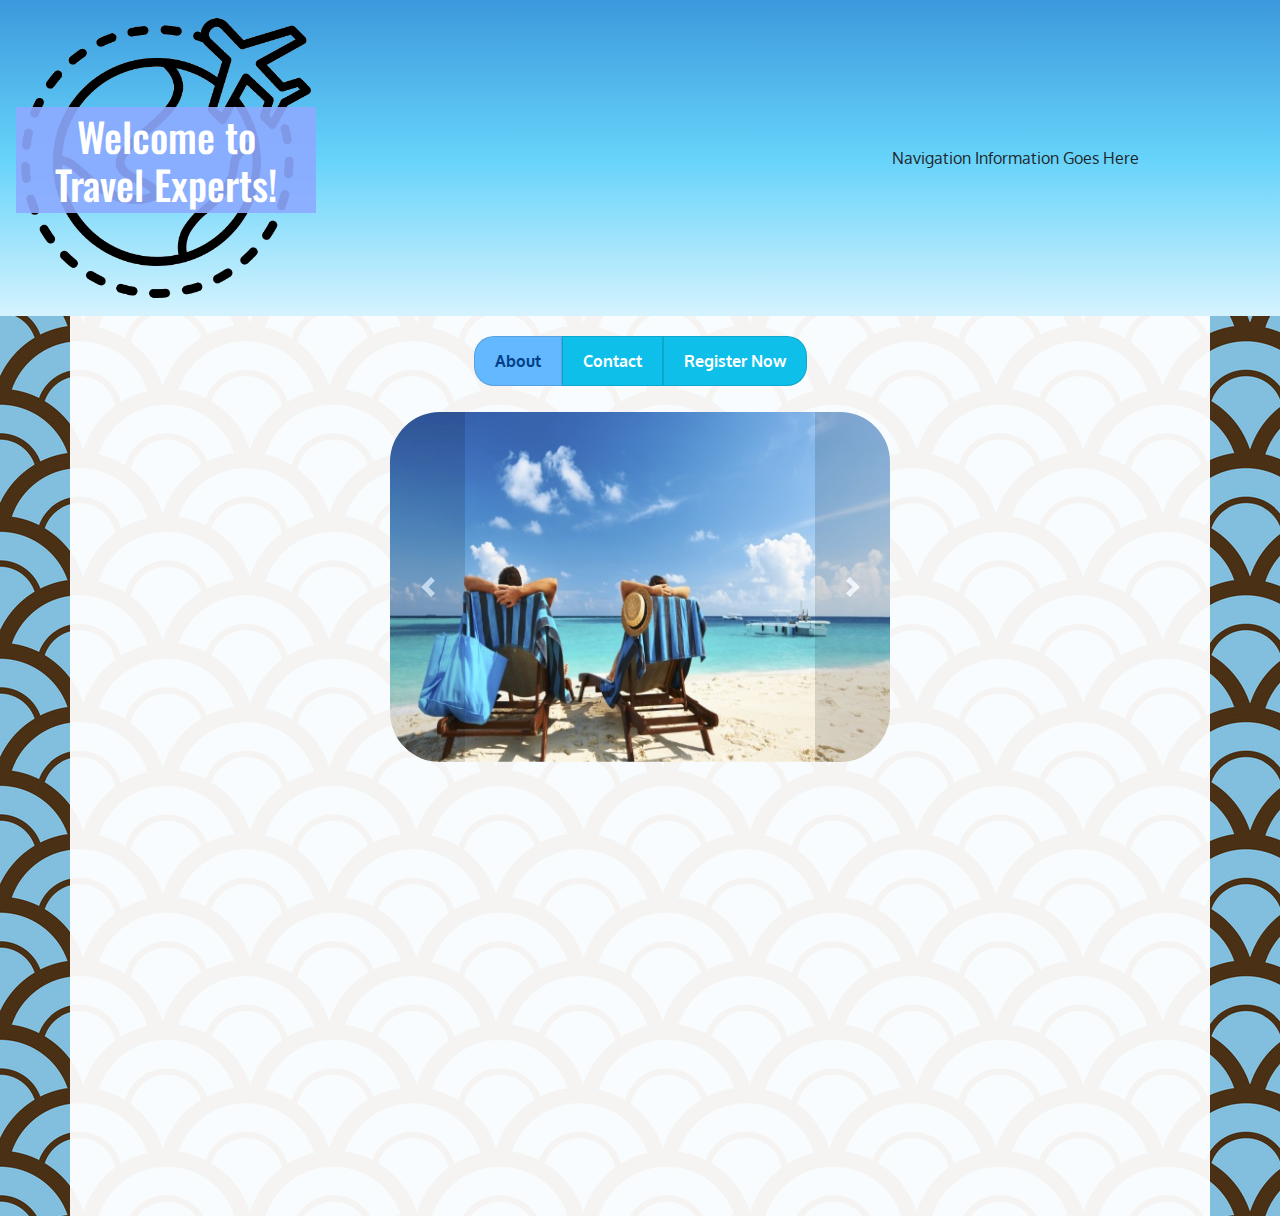
==== index.html @ 2eb611a8 "Initial project repository, added index, styles, js, etc." ====
<!DOCTYPE html>
<html>
	<head>
		<title>Travel Experts</title>
		<meta charset="utf-8">
		<meta content="OOSD, Java, Software Development">

		 <!-- Latest compiled and minified CSS -->
		<link rel="stylesheet" href="https://maxcdn.bootstrapcdn.com/bootstrap/4.5.2/css/bootstrap.min.css">

		<!-- jQuery library -->
		<script src="https://ajax.googleapis.com/ajax/libs/jquery/3.5.1/jquery.min.js"></script>

		<!-- Popper JS -->
		<script src="https://cdnjs.cloudflare.com/ajax/libs/popper.js/1.16.0/umd/popper.min.js"></script>

		<!-- Latest compiled JavaScript -->
		<script src="https://maxcdn.bootstrapcdn.com/bootstrap/4.5.2/js/bootstrap.min.js"></script> 

		<!--CSS Includes-->
		<link rel="stylesheet" href="css/styles.css">

		<!--Font Includes-->
		<link rel="preconnect" href="https://fonts.gstatic.com">
		<link href="https://fonts.googleapis.com/css2?family=Oswald:wght@200;300;400;500;600;700&display=swap" rel="stylesheet"> 
		<link href="https://fonts.googleapis.com/css2?family=Oxygen:wght@300;400;700&display=swap" rel="stylesheet">

		<script type="text/javascript" src="js/functions.js"></script>

	    <script> 
	    $(function(){
	      $("#header").load("header.html");
	      
	      $("#about").load("about.html");	
	      $("#contact").load("contact.html");
	      $("#register").load("register.html");

	    });
	    </script>

	</head>

	<body>
		<header id="header">
			
		</header>

   <div class="container contents">
   	
		<ul class="row" id="formSelector">
			<li><button onclick="showAbout()" id="aboutButton" class="button button-active list-group-item">About</button></li>
			<li><button onclick="showContact()" id="contactButton" class="button list-group-item">Contact</button></li>
			<li><button onclick="showRegister()" id="registerButton" class="button list-group-item">Register Now</button></li>
		</ul>

    	<div id="about" class="field"></div>

    	<div id="contact" class="field"></div>

    	<div id="register" class="field"></div>
	
	</div>

	</body>
</html>
---- css/styles.css ----
/*** COMMON STYLES START ***/
	body {
		font-family: 'Oxygen', sans-serif;
		background-image: url("../img/background.png");
	}

	.contents {
		background-color: rgba(255,255,255,0.95);
		height: 100vh;
	}
/*** COMMON STYLES END ***/

/*** HEADER START ***/
	#logo {
		height: 300px;
		width: 300px;
		background-image: url('../img/logo.png');
		background-size: 300px 300px;
		background-repeat: no-repeat;
		position: relative;
		margin: 0;
	}

	#logo h1 {
		font-family: 'Oswald', sans-serif;

		position: absolute;
		top: 33%;
		
		margin: 0;
		padding: 5px 0;	
		width: 100%;

		text-align: center;
		background-color: rgba(141,170,255,0.9);
		color: white;
	}

	.navbar {
		background: linear-gradient(180deg, rgba(60, 153, 220, 1.0), rgba(102, 211, 250, 1.0), rgba(213, 243, 254, 1.0)),
					linear-gradient(90deg, rgba(37, 101, 174, 1.0), rgba(15, 82, 152, 1.0));
	}

	.navbar div:nth-child(1) {
		margin-left: 10%;
	}

	.navbar div:nth-last-child(1) {
		margin-right: 10%;
	}

/*** HEADER END ***/
	

/*** MAIN PAGE START ***/
	#formSelector {
		list-style-type: none;
		padding: 20px 0 0 0;

		justify-content: center;
	}

	#formSelector li:nth-child(1) {
		border-top-left-radius: 20px;
		border-bottom-left-radius: 20px;
	}

	#formSelector li:nth-last-child(1) {
		border-top-right-radius: 20px;
		border-bottom-right-radius: 20px;
	}

	#formSelector .button {
		background-color: #0EBFE9;
		color: white;

		outline: none;
		font-weight: bold;
		text-decoration: none;
		text-align: center;

		cursor: default;
	}

	#formSelector .button:hover {
		background-color: white;
		color: #0EBFE9;
	}

	#formSelector .button-active {
		background-color: #63B8FF;
		color: #003F87;
	}

	.field {
		display: none;
		padding: 10px;
		text-align: center;
	}
/*** MAIN PAGE END ***/

/*** ABOUT PAGE START ***/
	#travelImages {
		display: flex;
		justify-content: center;
		flex-direction: row;

		width: 500px;
		height: 350px;
		border-radius: 50px;
		overflow: hidden;
		margin: 0 auto;
	}

	#travelImages img{
		width: 500px;
		height: 350px;
	}

	.carousel-control-prev, .carousel-control-next {
		background-color: rgba(0, 0, 0, 0.25);
	}


	#about {
		display: block;
	}
/*** ABOUT PAGE END ***/

/*** CONTACT PAGE START ***/
	#contact table {
		width: 50%;
		margin: auto;
	}

/*** CONTAGE PAGE END ***/
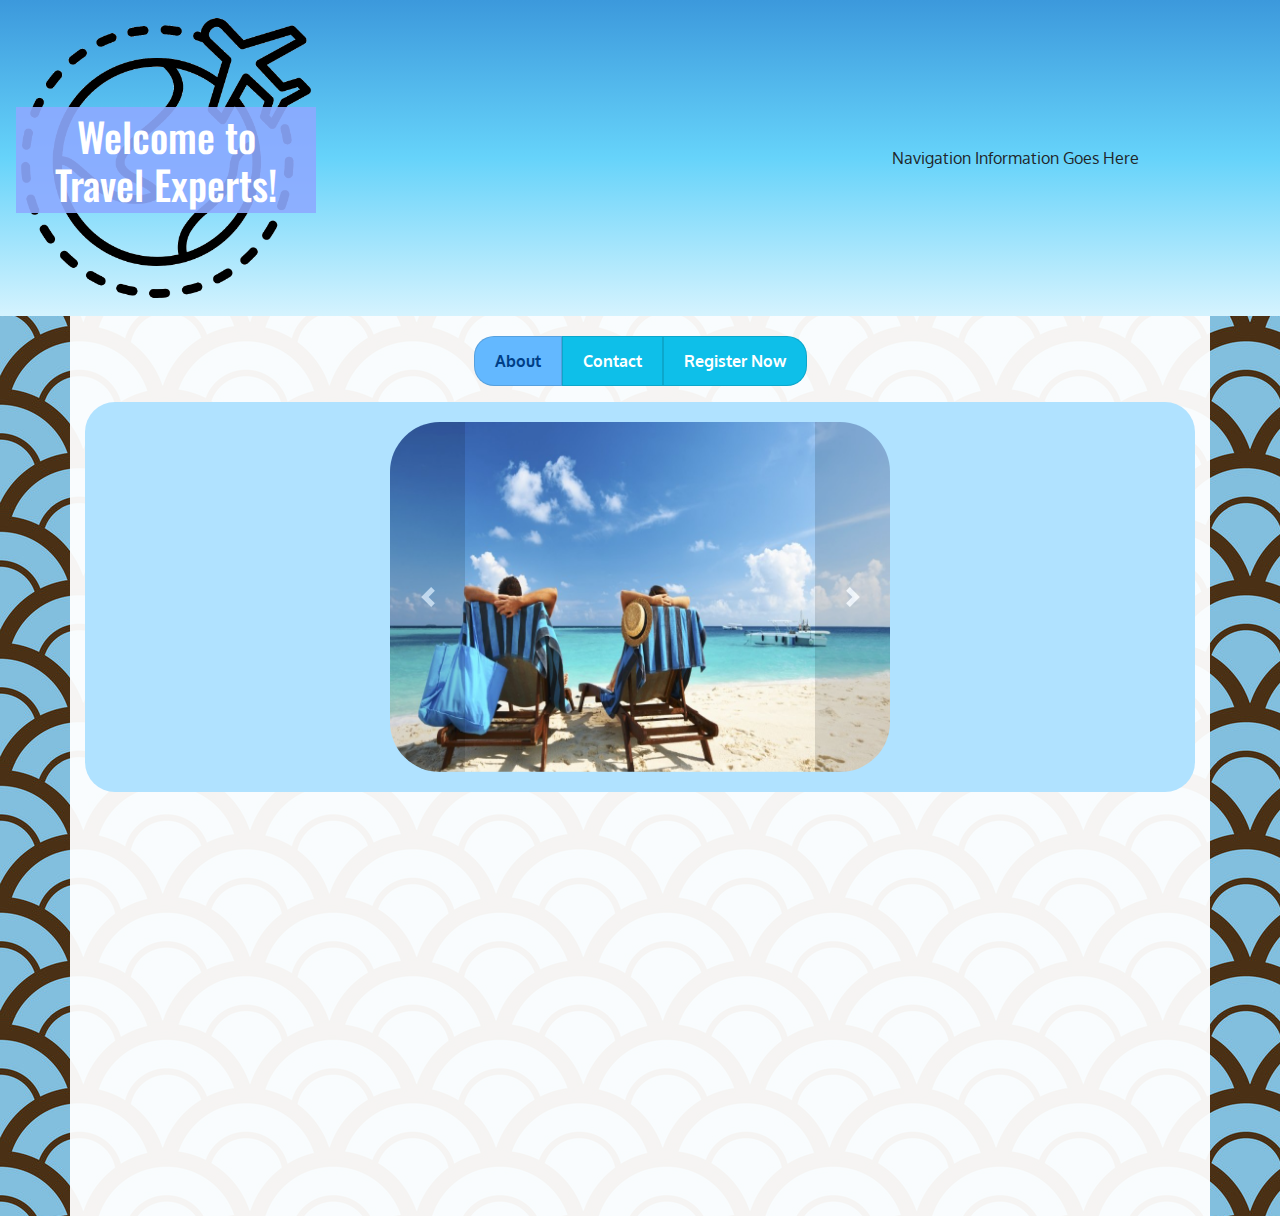
==== commit 47aa2c9e: "Added new JavaScript functionality for the registration form. Edited CSS and HTML for the registrati" ====
--- a/index.html
+++ b/index.html
@@ -24,26 +24,10 @@
 		<link rel="preconnect" href="https://fonts.gstatic.com">
 		<link href="https://fonts.googleapis.com/css2?family=Oswald:wght@200;300;400;500;600;700&display=swap" rel="stylesheet"> 
 		<link href="https://fonts.googleapis.com/css2?family=Oxygen:wght@300;400;700&display=swap" rel="stylesheet">
-
-		<script type="text/javascript" src="js/functions.js"></script>
-
-	    <script> 
-	    $(function(){
-	      $("#header").load("header.html");
-	      
-	      $("#about").load("about.html");	
-	      $("#contact").load("contact.html");
-	      $("#register").load("register.html");
-
-	    });
-	    </script>
-
 	</head>
 
 	<body>
-		<header id="header">
-			
-		</header>
+		<header id="header"></header>
 
    <div class="container contents">
    	
@@ -61,5 +45,9 @@
 	
 	</div>
 
+		<!-- JavaScript Includes -->
+	    <script src="js/load.js"></script>
+		<script src="js/functions.js"></script>
 	</body>
+	    
 </html>--- a/css/styles.css
+++ b/css/styles.css
@@ -94,8 +94,11 @@
 
 	.field {
 		display: none;
-		padding: 10px;
+		padding: 20px;
 		text-align: center;
+
+		border-radius: 30px;
+		background-color: rgb(176,226,255);
 	}
 /*** MAIN PAGE END ***/
 
@@ -132,6 +135,24 @@
 		width: 50%;
 		margin: auto;
 	}
-
 /*** CONTAGE PAGE END ***/
 
+/*** REGISTER PAGE START ***/
+	#register form > label {
+		font-weight: bold;
+	}
+
+	#cardtype {
+		margin: 0;
+	}
+
+	#register input, select, textarea {
+		border-radius: 5px;
+		border: 1px solid black;
+	}
+
+	#register input:focus, select:focus, textarea:focus {
+		background-color: #fff7dc;
+	}
+/*** REGISTER PAGE END ***/
+
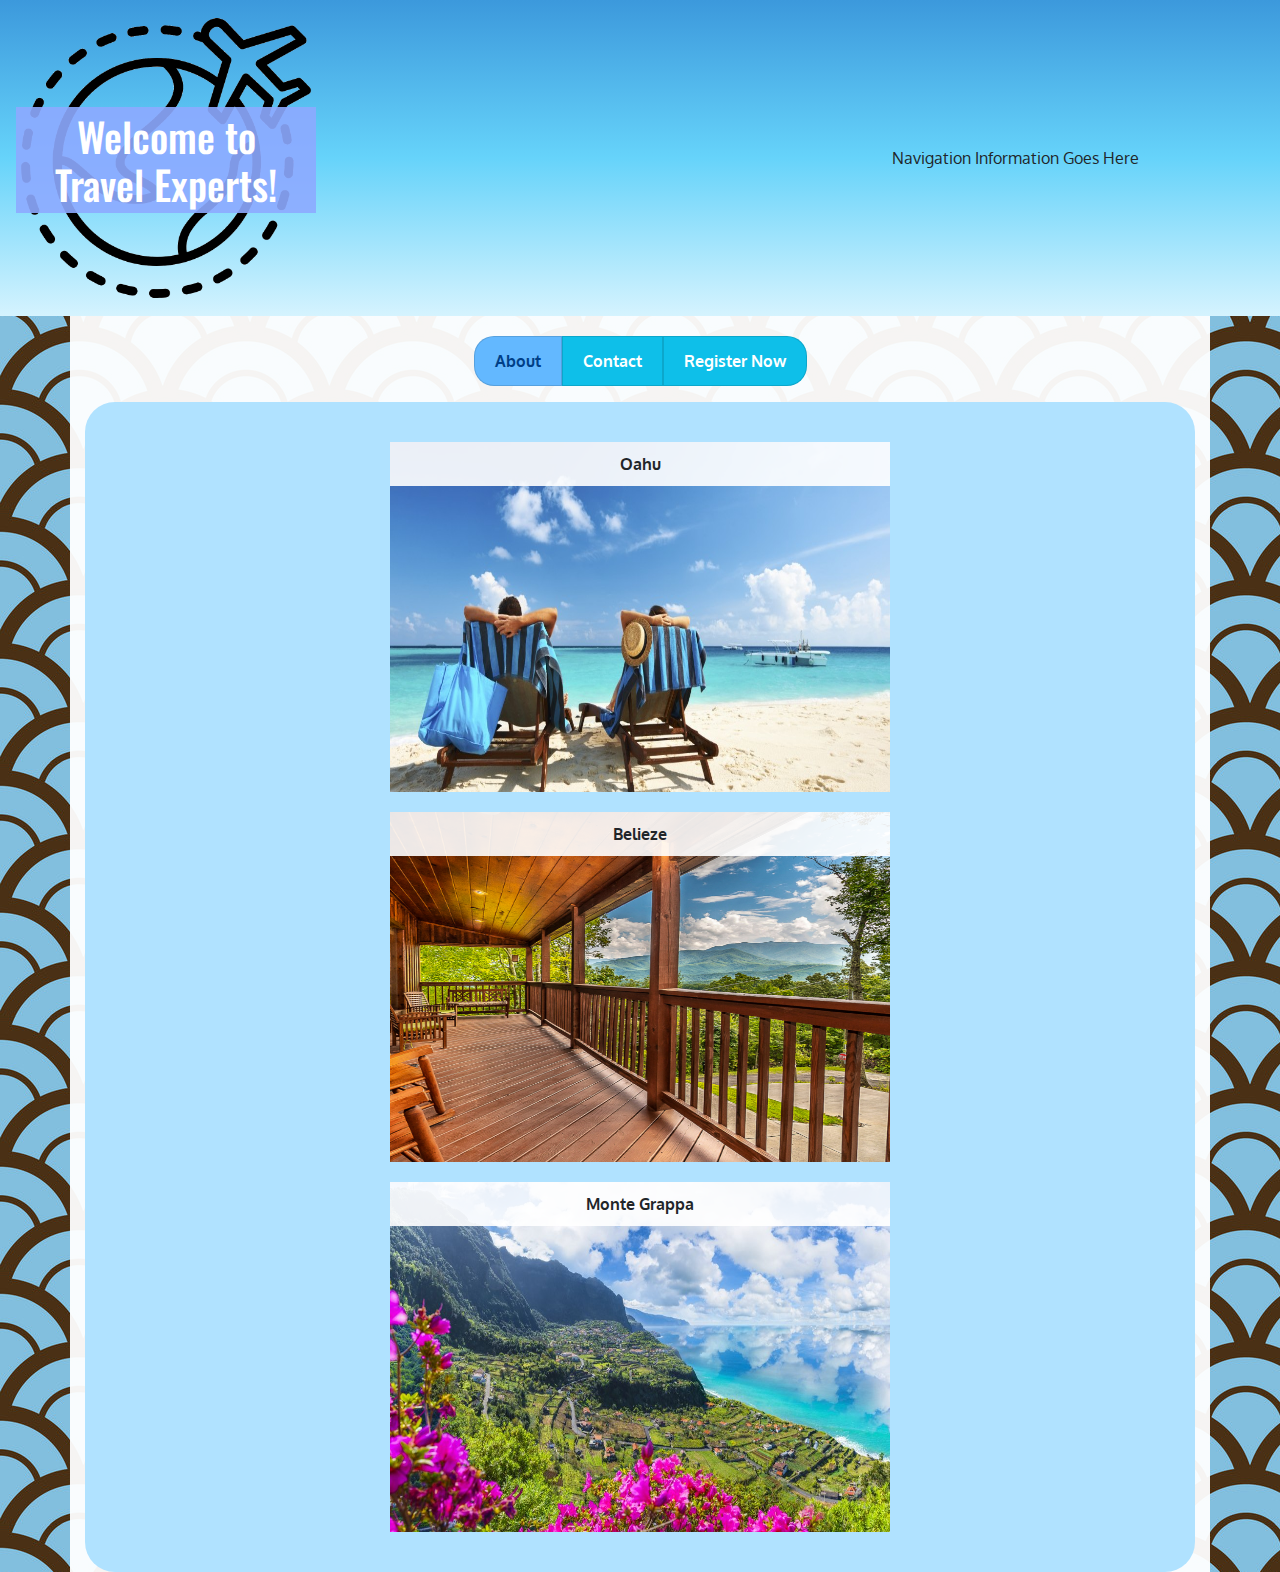
==== commit c9d394af: "Added more JavaScript functionalities. Destinations now show a description when hovered over, and th" ====
--- a/index.html
+++ b/index.html
@@ -24,30 +24,34 @@
 		<link rel="preconnect" href="https://fonts.gstatic.com">
 		<link href="https://fonts.googleapis.com/css2?family=Oswald:wght@200;300;400;500;600;700&display=swap" rel="stylesheet"> 
 		<link href="https://fonts.googleapis.com/css2?family=Oxygen:wght@300;400;700&display=swap" rel="stylesheet">
+
+
+		<!-- JavaScript Includes -->
+	    <script src="js/load.js"></script> <!-- Contains JQuery methods that load parts of the webpage. -->
+		<script src="js/formSelector-scripts.js" defer></script> <!-- Contains functions that control the form buttoms. -->
 	</head>
 
 	<body>
 		<header id="header"></header>
 
-   <div class="container contents">
-   	
-		<ul class="row" id="formSelector">
-			<li><button onclick="showAbout()" id="aboutButton" class="button button-active list-group-item">About</button></li>
-			<li><button onclick="showContact()" id="contactButton" class="button list-group-item">Contact</button></li>
-			<li><button onclick="showRegister()" id="registerButton" class="button list-group-item">Register Now</button></li>
-		</ul>
+		<main>
+			<div class="container contents">
+				
+				<ul class="row" id="formSelector">
+					<li><button onclick="showAbout()" id="aboutButton" class="button button-active list-group-item">About</button></li>
+					<li><button onclick="showContact()" id="contactButton" class="button list-group-item">Contact</button></li>
+					<li><button onclick="showRegister()" id="registerButton" class="button list-group-item">Register Now</button></li>
+				</ul>
+				
+				<div id="about" class="field"></div>
 
-    	<div id="about" class="field"></div>
+				<div id="contact" class="field"></div>
 
-    	<div id="contact" class="field"></div>
+				<div id="register" class="field"></div>
 
-    	<div id="register" class="field"></div>
-	
-	</div>
-
-		<!-- JavaScript Includes -->
-	    <script src="js/load.js"></script>
-		<script src="js/functions.js"></script>
+			</div>
+			
+		</main>
 	</body>
 	    
 </html>--- a/css/styles.css
+++ b/css/styles.css
@@ -6,7 +6,7 @@
 
 	.contents {
 		background-color: rgba(255,255,255,0.95);
-		height: 100vh;
+		min-height: 100vh;
 	}
 /*** COMMON STYLES END ***/
 
@@ -108,8 +108,8 @@
 		justify-content: center;
 		flex-direction: row;
 
-		width: 500px;
-		height: 350px;
+/*		width: 500px;
+		height: 350px;*/
 		border-radius: 50px;
 		overflow: hidden;
 		margin: 0 auto;
@@ -120,10 +120,51 @@
 		height: 350px;
 	}
 
+	#travelImages table {
+	    border-collapse: separate;
+	    border-spacing: 0 20px;
+	}
+
+	#travelImages table tr {
+		position: relative;
+		border-radius: 20px;
+		overflow: hidden;
+	}
+
+	#travelImages table span {
+		font-size: 2 em;
+		font-weight: bold;
+
+		position: absolute;
+		left: 0;
+		top: 0;
+
+		width: 100%;
+		padding: 10px 0;
+
+		text-align: center;
+		background-color: rgba(255,255,255, 0.9);
+	}
+
+	#travelImages table div {
+		display: none;
+
+		position: absolute;
+		left: 0;
+		top: 33%;
+
+
+		height: 60%;
+		width: 100%;
+		padding: 10px;
+
+		text-align: center;
+		background-color: rgba(255,255,255, 0.9);
+	}
+
 	.carousel-control-prev, .carousel-control-next {
 		background-color: rgba(0, 0, 0, 0.25);
 	}
-
 
 	#about {
 		display: block;
@@ -138,8 +179,16 @@
 /*** CONTAGE PAGE END ***/
 
 /*** REGISTER PAGE START ***/
-	#register form > label {
+/*	#register {
+		display: block;
+	}*/
+
+	#register .bold {
 		font-weight: bold;
+	}
+
+	#register input {
+		text-align: center;
 	}
 
 	#cardtype {
@@ -154,5 +203,31 @@
 	#register input:focus, select:focus, textarea:focus {
 		background-color: #fff7dc;
 	}
+
+	#register .form-container {
+		display: inline-block;
+		position: relative;
+		margin-bottom: 10px;
+	}
+
+	#register .form-desc {
+		display: none;
+		position: absolute;
+
+		top: 100%;
+		left: 0;
+		z-index: 1;
+
+		width: 100%;
+		margin: 0;
+		padding: 5px;
+
+		border: 1px solid black;
+		border-radius: 10px;
+
+		text-align: center;
+		font-size: 0.9em;
+		background-color: rgba(255,255,255,0.95);
+	}
 /*** REGISTER PAGE END ***/
 
